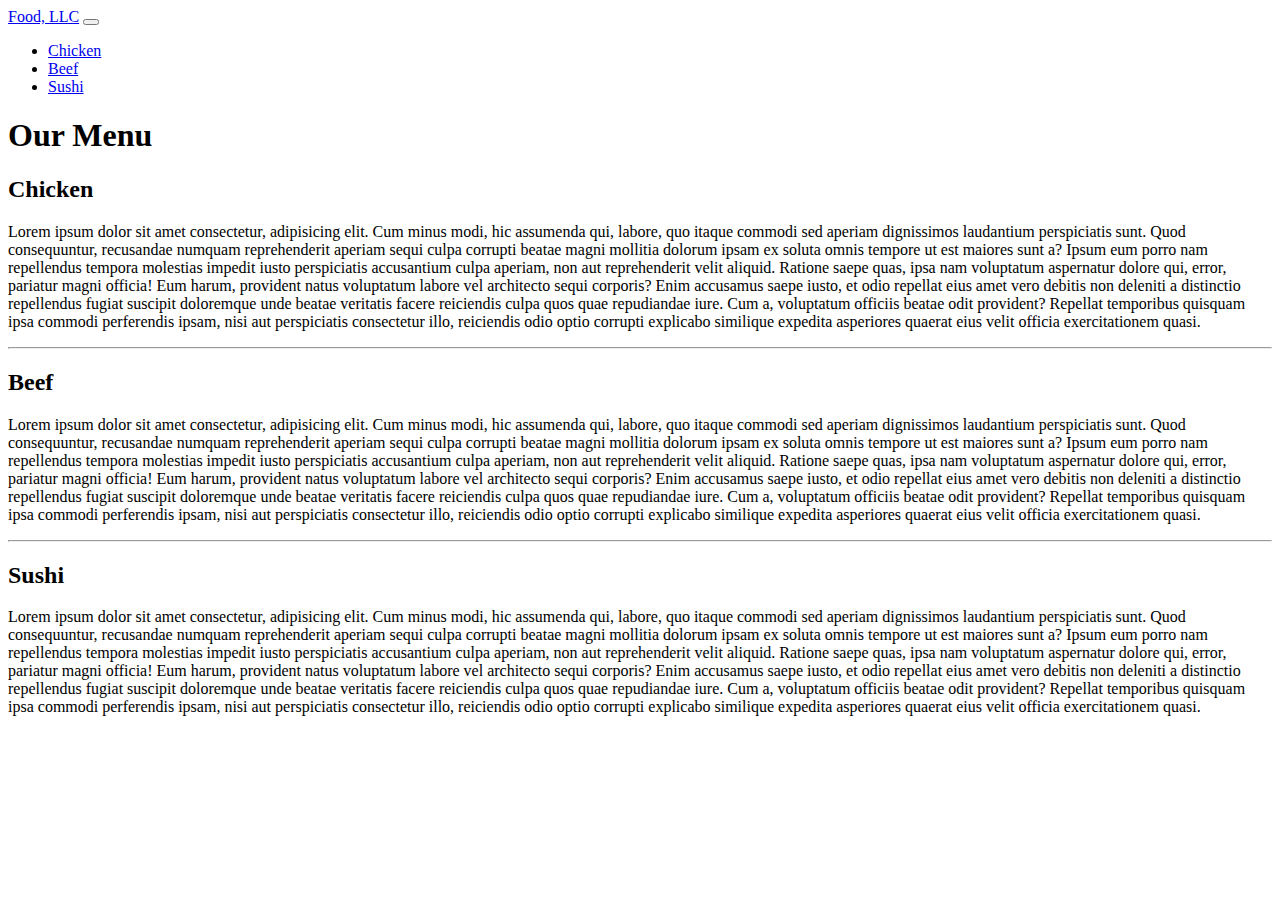
==== mod3_Solution/index.html @ b3ce9994 "Create index.html" ====
<html lang="en">
<head>
    <meta charset="UTF-8">
    <meta name="viewport" content="width=device-width, initial-scale=1.0">
    <title>Document</title>
    <!-- bootstrap css -->
    <link rel="stylesheet" href="./css/bootstrap.min.css">
    <link rel="stylesheet" href="./css/styles.css">

</head>
<body>
<!-- navbar -->
<nav class="navbar navbar-dark bg-dark">
    <!-- logo -->
    <a href="#" class="navbar-brand p-2">Food, LLC</a>
    <button type="button" class="navbar-toggler d-sm-none d-block" data-toggle="collapse" data-target="#navbarLinks">
        <span class="navbar-toggler-icon"></span>
    </button>
    <div class="collapse navbar-collapse" id="navbarLinks">
        <ul class="navbar-nav text-center bg-dark">
            <li class="nav-item p-1">
                <a href="#Chicken" class="nav-link">Chicken</a>
            </li>
            <li class="nav-item p-1">
                <a href="#Beef" class="nav-link">Beef</a>
            </li>
            <li class="nav-item p-1">
                <a href="#Sushi" class="nav-link">Sushi</a>
            </li>
        </ul>
    </div>
</nav>

<!-- end of navbar -->

<!-- header -->
<div class="container">
    <h1 class="text-center my-2">Our Menu</h1>
</div>
<!-- end of header -->

<!-- Section -->
<!-- bg blue is my own defined class -->
<section class="container-fluid bg-blue my-3">
    <div class="row p-2">
        <h2 class="text-light" id="Chicken">Chicken</h2>
    </div>   
    <div class="row p-2">
        <div class="col-xs-12">
            <p class="lead text-light">
                Lorem ipsum dolor sit amet consectetur, adipisicing elit. Cum minus modi, hic assumenda qui, labore, quo itaque commodi sed aperiam dignissimos laudantium perspiciatis sunt. Quod consequuntur, recusandae numquam reprehenderit aperiam sequi culpa corrupti beatae magni mollitia dolorum ipsam ex soluta omnis tempore ut est maiores sunt a? Ipsum eum porro nam repellendus tempora molestias impedit iusto perspiciatis accusantium culpa aperiam, non aut reprehenderit velit aliquid. Ratione saepe quas, ipsa nam voluptatum aspernatur dolore qui, error, pariatur magni officia! Eum harum, provident natus voluptatum labore vel architecto sequi corporis? Enim accusamus saepe iusto, et odio repellat eius amet vero debitis non deleniti a distinctio repellendus fugiat suscipit doloremque unde beatae veritatis facere reiciendis culpa quos quae repudiandae iure. Cum a, voluptatum officiis beatae odit provident? Repellat temporibus quisquam ipsa commodi perferendis ipsam, nisi aut perspiciatis consectetur illo, reiciendis odio optio corrupti explicabo similique expedita asperiores quaerat eius velit officia exercitationem quasi.
            </p>
        </div>
    </div>
    <hr>
    <div class="row p-2">
        <h2 class="text-light" id="Beef">Beef</h2>
    </div>  
    <div class="row p-2">
        <div class="col-xs-12">
            <p class="lead text-light">
                Lorem ipsum dolor sit amet consectetur, adipisicing elit. Cum minus modi, hic assumenda qui, labore, quo itaque commodi sed aperiam dignissimos laudantium perspiciatis sunt. Quod consequuntur, recusandae numquam reprehenderit aperiam sequi culpa corrupti beatae magni mollitia dolorum ipsam ex soluta omnis tempore ut est maiores sunt a? Ipsum eum porro nam repellendus tempora molestias impedit iusto perspiciatis accusantium culpa aperiam, non aut reprehenderit velit aliquid. Ratione saepe quas, ipsa nam voluptatum aspernatur dolore qui, error, pariatur magni officia! Eum harum, provident natus voluptatum labore vel architecto sequi corporis? Enim accusamus saepe iusto, et odio repellat eius amet vero debitis non deleniti a distinctio repellendus fugiat suscipit doloremque unde beatae veritatis facere reiciendis culpa quos quae repudiandae iure. Cum a, voluptatum officiis beatae odit provident? Repellat temporibus quisquam ipsa commodi perferendis ipsam, nisi aut perspiciatis consectetur illo, reiciendis odio optio corrupti explicabo similique expedita asperiores quaerat eius velit officia exercitationem quasi.
            </p>
        </div>
    </div>
    <hr>
    <div class="row p-2">
        <h2 class="text-light" id="Sushi">Sushi</h2>
    </div>
    <div class="row p-2">
        <div class="col-xs-12">
            <p class="lead text-light">
                Lorem ipsum dolor sit amet consectetur, adipisicing elit. Cum minus modi, hic assumenda qui, labore, quo itaque commodi sed aperiam dignissimos laudantium perspiciatis sunt. Quod consequuntur, recusandae numquam reprehenderit aperiam sequi culpa corrupti beatae magni mollitia dolorum ipsam ex soluta omnis tempore ut est maiores sunt a? Ipsum eum porro nam repellendus tempora molestias impedit iusto perspiciatis accusantium culpa aperiam, non aut reprehenderit velit aliquid. Ratione saepe quas, ipsa nam voluptatum aspernatur dolore qui, error, pariatur magni officia! Eum harum, provident natus voluptatum labore vel architecto sequi corporis? Enim accusamus saepe iusto, et odio repellat eius amet vero debitis non deleniti a distinctio repellendus fugiat suscipit doloremque unde beatae veritatis facere reiciendis culpa quos quae repudiandae iure. Cum a, voluptatum officiis beatae odit provident? Repellat temporibus quisquam ipsa commodi perferendis ipsam, nisi aut perspiciatis consectetur illo, reiciendis odio optio corrupti explicabo similique expedita asperiores quaerat eius velit officia exercitationem quasi.
            </p>
        </div>
    </div>
</section>
<!-- end of section -->

    <!-- jquery js -->
    <script src="./js/jquery-3.5.1.min.js"></script>
    <!-- bootsrtap js -->
    <script src="./js/bootstrap.bundle.min.js"></script>
    
</body>
</html>
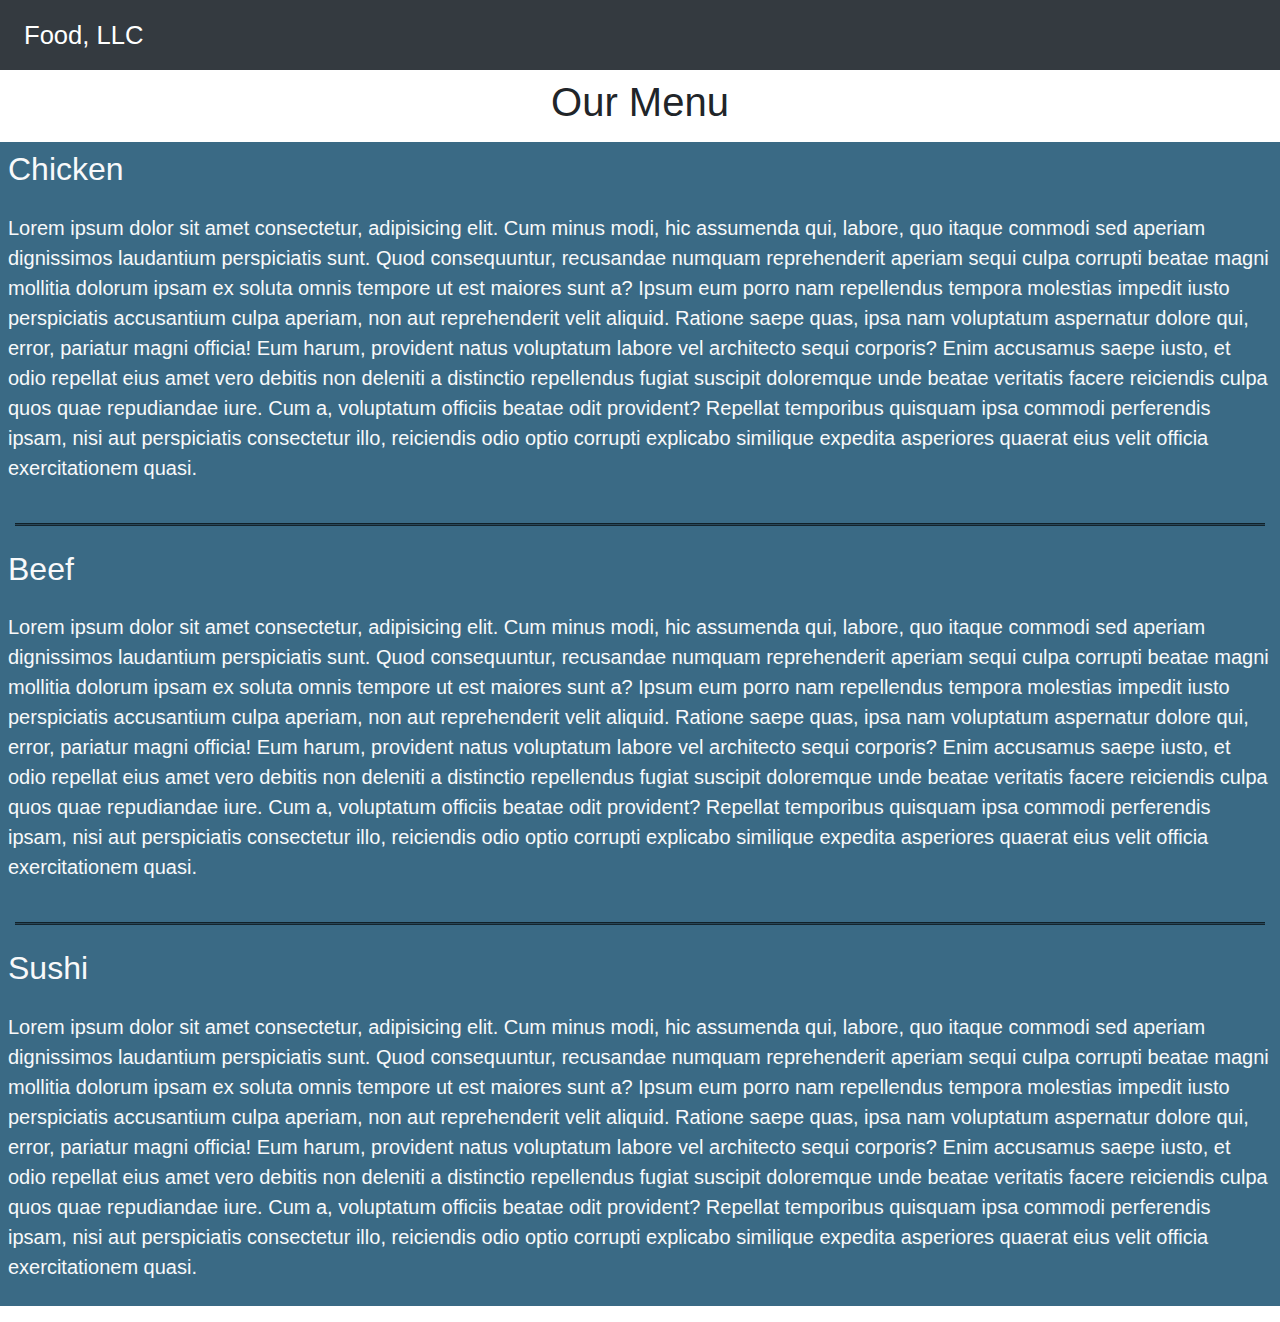
==== commit 4e0ded99: "Update index.html" ====
--- a/mod3_Solution/index.html
+++ b/mod3_Solution/index.html
@@ -17,7 +17,7 @@
         <span class="navbar-toggler-icon"></span>
     </button>
     <div class="collapse navbar-collapse" id="navbarLinks">
-        <ul class="navbar-nav text-center bg-dark">
+        <ul class="navbar-nav text-center">
             <li class="nav-item p-1">
                 <a href="#Chicken" class="nav-link">Chicken</a>
             </li>
--- a/mod3_Solution/css/styles.css
+++ b/mod3_Solution/css/styles.css
@@ -0,0 +1,29 @@
+* {
+    font-family: "Comic sans ms",Verdana, Geneva, Tahoma, sans-serif;
+}
+
+.navbar-brand {
+    font-size: 1.6em;
+}
+.navbar-nav .nav-item .nav-link{
+    font-size: 1.1em;
+    color: white;
+}
+.navbar-nav li {
+    border-bottom:1px solid white ;
+    border-radius: 5px;
+}
+.navbar-nav li:hover, .navbar-nav li:active{
+    border-radius: 3px;
+    background: linear-gradient(180deg,rgba(36, 36, 36, 0.2),rgba(94, 94, 94, 1));
+}
+
+.bg-blue {
+    background: #275b79e8;
+}
+
+hr {
+    height: 2px;
+    background: linear-gradient(180deg,rgba(0,0,0,0.2),rgba(0,0,0,0.8));
+    
+}
